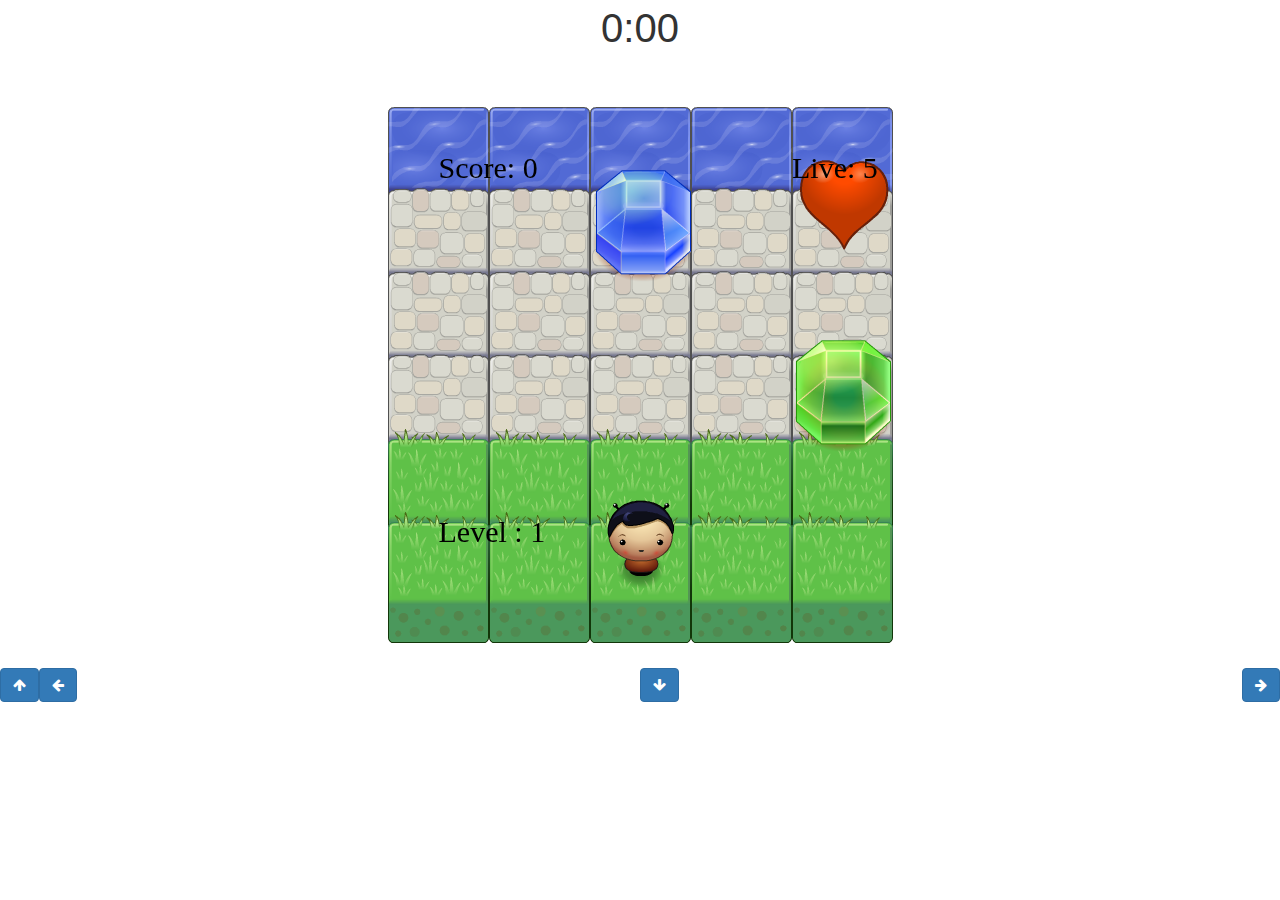
==== projects/arcade-game-master/index.html @ b1844745 "Update index.html" ====
<!DOCTYPE html>
<html>
	<head>
		<meta charset="UTF-8">
		<title>Effective JavaScript: Frogger</title>
		<link rel="stylesheet prefetch" href="https://maxcdn.bootstrapcdn.com/font-awesome/4.6.1/css/font-awesome.min.css">
		<link rel="stylesheet" href="css/style.css">
		<link rel="stylesheet" href="https://maxcdn.bootstrapcdn.com/bootstrap/3.3.7/css/bootstrap.min.css">
	</head>
	<body>

		<!-- The Modal -->
		<div id="myModal" class="modal">

		  <!-- Modal content -->
		  <div class="modal-content">
			<div class="modal-header">
			  <h1 id="gameOver">Game Over!</h1>
			</div>
			<div class="modal-body" style="text-align: center;">
				<h2> Your Stats<br/>
					<img id="charact" src="images/char-boy UI.png" width="50" height="52">
				</h2>
				<h3 id="finishtime"></h3>
				<h3> 
					You collected
					<span id="green gem"></span> <img src="images/Gem Green UI.png" width="25" height="28">
					<span id="blue gem"></span> <img src="images/Gem Blue UI.png" width="25" height="28">
					<span id="orange gem"></span> <img src="images/Gem Orange UI.png" width="25" height="28">
				</h3>
				<h3 id="lives" style="display: none;"> You have <span id="hearts"></span> <img src="images/Heart.png" width="25" height="43"> remaining</h3>
				<h3 id="levels"></h3>
				<h3> Your Score : <span id="scores"></span> </h3>
			</div>
			<div class="modal-footer" style="text-align: center;">
				<h1 class="restart white" title="Restart Game?"><i class="fa fa-repeat"></i></h1>
				 <h3>Wana Try Again?</h3>
			</div>
		  </div>

		</div>	
		<div class="timer" id="timer" title="Timer">0:00</div>
		<script src="https://ajax.googleapis.com/ajax/libs/jquery/3.2.1/jquery.min.js"></script>
		<script src="https://maxcdn.bootstrapcdn.com/bootstrap/3.3.7/js/bootstrap.min.js"></script>
		<script src="js/resources.js"></script>
		<script src="js/timer_helper.js"></script>	
		<script src="js/helper.js"></script>
		<script src="js/app.js"></script>
		<script src="js/live.js"></script>
		<script src="js/gems.js"></script>
		<script src="js/ui.js"></script>
		<script src="js/initialiser.js"></script>
		<script src="js/engine.js"></script>
<div class="text-center">
<button id="movedown" class="btn btn-primary pull-left"><i class="fa fa-arrow-up"></i></button>	
<button id="moveleft" class="btn btn-primary pull-left"><i class="fa fa-arrow-left"></i></button>
<button id="moveright" class="btn btn-primary pull-right"><i class="fa fa-arrow-right"></i></button>
<button id="movedown" class="btn btn-primary"><i class="fa fa-arrow-down"></i></button>
</div>
	</body>
</html>
---- projects/arcade-game-master/css/style.css ----
body {
    text-align: center;
}


/* The Modal (background) */
.modal {
    display: none; /* Hidden by default */
    position: fixed; /* Stay in place */
    z-index: 1; /* Sit on top */
    padding-top: 100px; /* Location of the box */
    left: 0;
    top: 0;
    width: 100%; /* Full width */
    height: 100%; /* Full height */
    overflow: auto; /* Enable scroll if needed */
    background-color: rgb(0,0,0); /* Fallback color */
    background-color: rgba(0,0,0,0.4); /* Black w/ opacity */
}

/* Modal Content */
.modal-content {
    position: relative;
    background: #FFFFFF url('../images/geometry2.png'); /* Background pattern from Subtle Patterns */
    margin: auto;
    padding: 0;
    border: 1px solid #888;
    width: 80%;
    box-shadow: 0 4px 8px 0 rgba(0,0,0,0.2),0 6px 20px 0 rgba(0,0,0,0.19);
    -webkit-animation-name: animatetop;
    -webkit-animation-duration: 0.4s;
    animation-name: animatetop;
    animation-duration: 0.4s
}

/* Add Animation */
@-webkit-keyframes animatetop {
    from {top:-300px; opacity:0} 
    to {top:0; opacity:1}
}

@keyframes animatetop {
    from {top:-300px; opacity:0}
    to {top:0; opacity:1}
}

/* The Close Button */
.close {
    color: white;
    float: right;
    font-size: 28px;
    font-weight: bold;
}

.close:hover,
.close:focus {
    color: #000;
    text-decoration: none;
    cursor: pointer;
}

.modal-header {
    padding: 2px 16px;
    background-color: #5cb85c;
    color: white;
}

.modal-body {padding: 2px 16px;}

.modal-footer {
    padding: 2px 16px;
    background-color: #5cb85c;
    color: white;
}

.timer{
	font-size: 30pt;
}
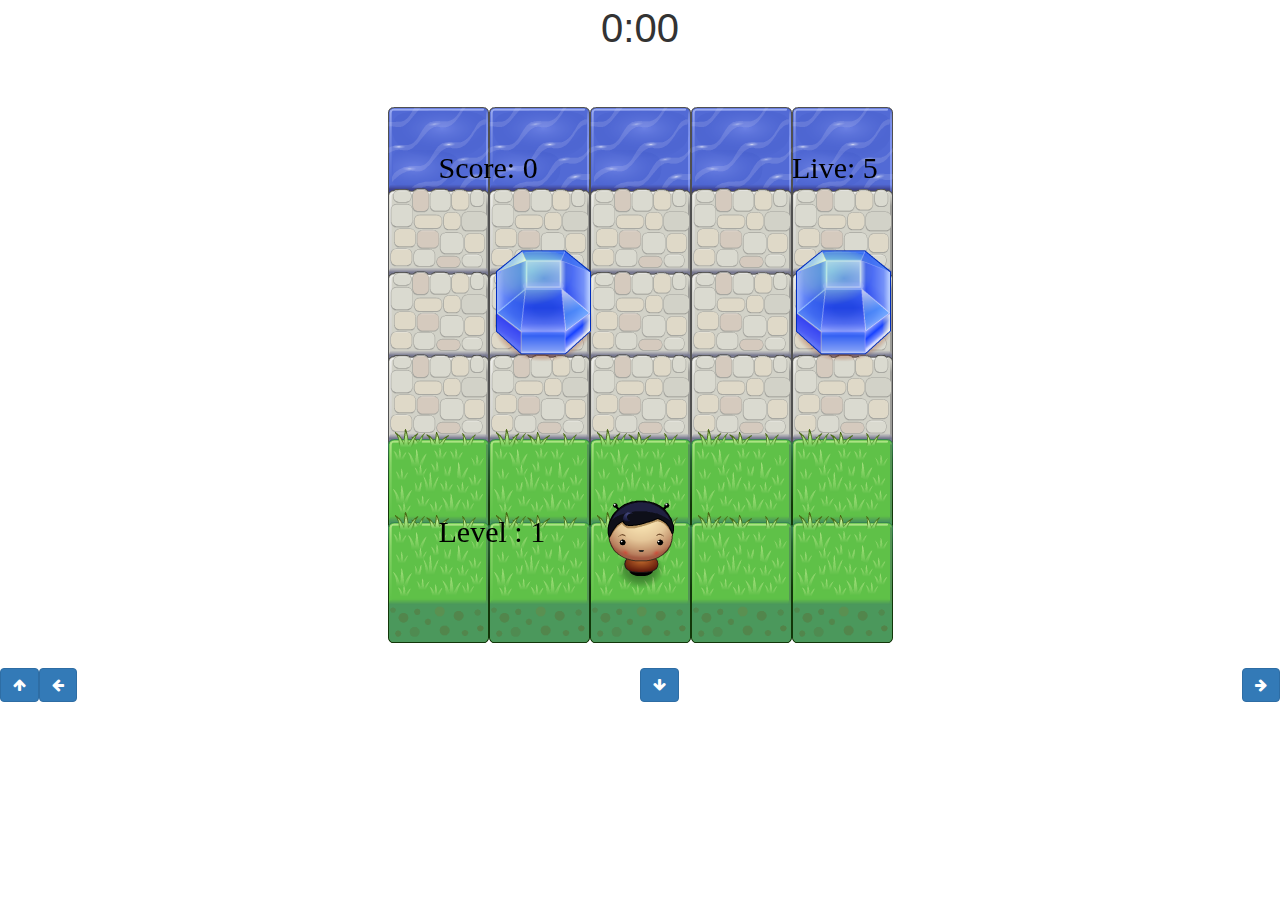
==== commit 0bb1150d: "Update index.html" ====
--- a/projects/arcade-game-master/index.html
+++ b/projects/arcade-game-master/index.html
@@ -52,7 +52,7 @@
 		<script src="js/initialiser.js"></script>
 		<script src="js/engine.js"></script>
 <div class="text-center">
-<button id="movedown" class="btn btn-primary pull-left"><i class="fa fa-arrow-up"></i></button>	
+<button id="moveup" class="btn btn-primary pull-left"><i class="fa fa-arrow-up"></i></button>	
 <button id="moveleft" class="btn btn-primary pull-left"><i class="fa fa-arrow-left"></i></button>
 <button id="moveright" class="btn btn-primary pull-right"><i class="fa fa-arrow-right"></i></button>
 <button id="movedown" class="btn btn-primary"><i class="fa fa-arrow-down"></i></button>
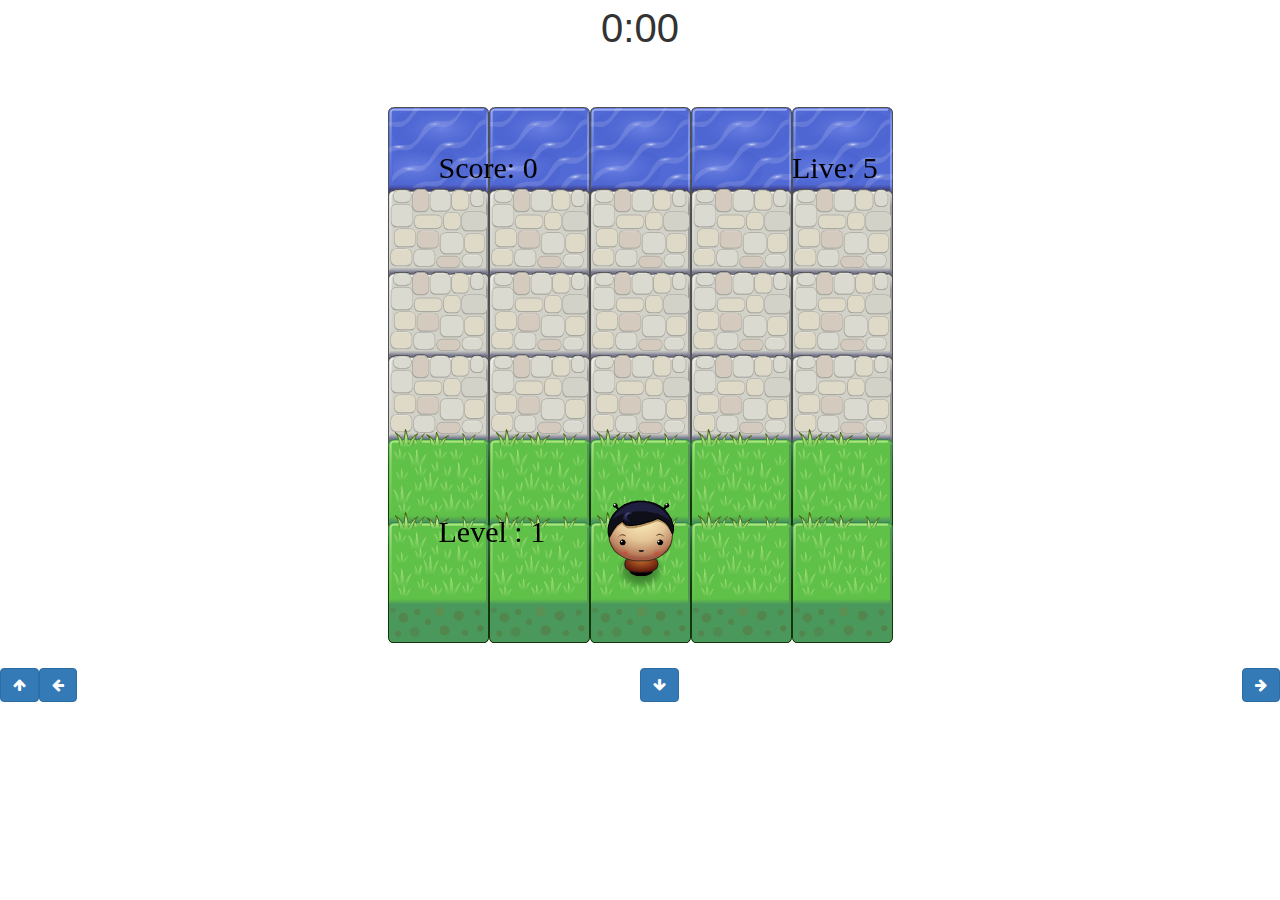
==== commit f495bc97: "Update index.html" ====
--- a/projects/arcade-game-master/index.html
+++ b/projects/arcade-game-master/index.html
@@ -51,11 +51,12 @@
 		<script src="js/ui.js"></script>
 		<script src="js/initialiser.js"></script>
 		<script src="js/engine.js"></script>
+		<script src="js/controller.js"></script>
 <div class="text-center">
-<button id="moveup" class="btn btn-primary pull-left"><i class="fa fa-arrow-up"></i></button>	
-<button id="moveleft" class="btn btn-primary pull-left"><i class="fa fa-arrow-left"></i></button>
-<button id="moveright" class="btn btn-primary pull-right"><i class="fa fa-arrow-right"></i></button>
-<button id="movedown" class="btn btn-primary"><i class="fa fa-arrow-down"></i></button>
+<button id="moveup" class="btn btn-primary pull-left"><i class="fa fa-arrow-up" onclick="move('up');"></i></button>	
+<button id="moveleft" class="btn btn-primary pull-left"><i class="fa fa-arrow-left" onclick="move('left');" ></i></button>
+<button id="moveright" class="btn btn-primary pull-right" onclick="move('right');"><i class="fa fa-arrow-right"></i></button>
+<button id="movedown" class="btn btn-primary" onclick="move('down');"><i class="fa fa-arrow-down"></i></button>
 </div>
 	</body>
 </html>
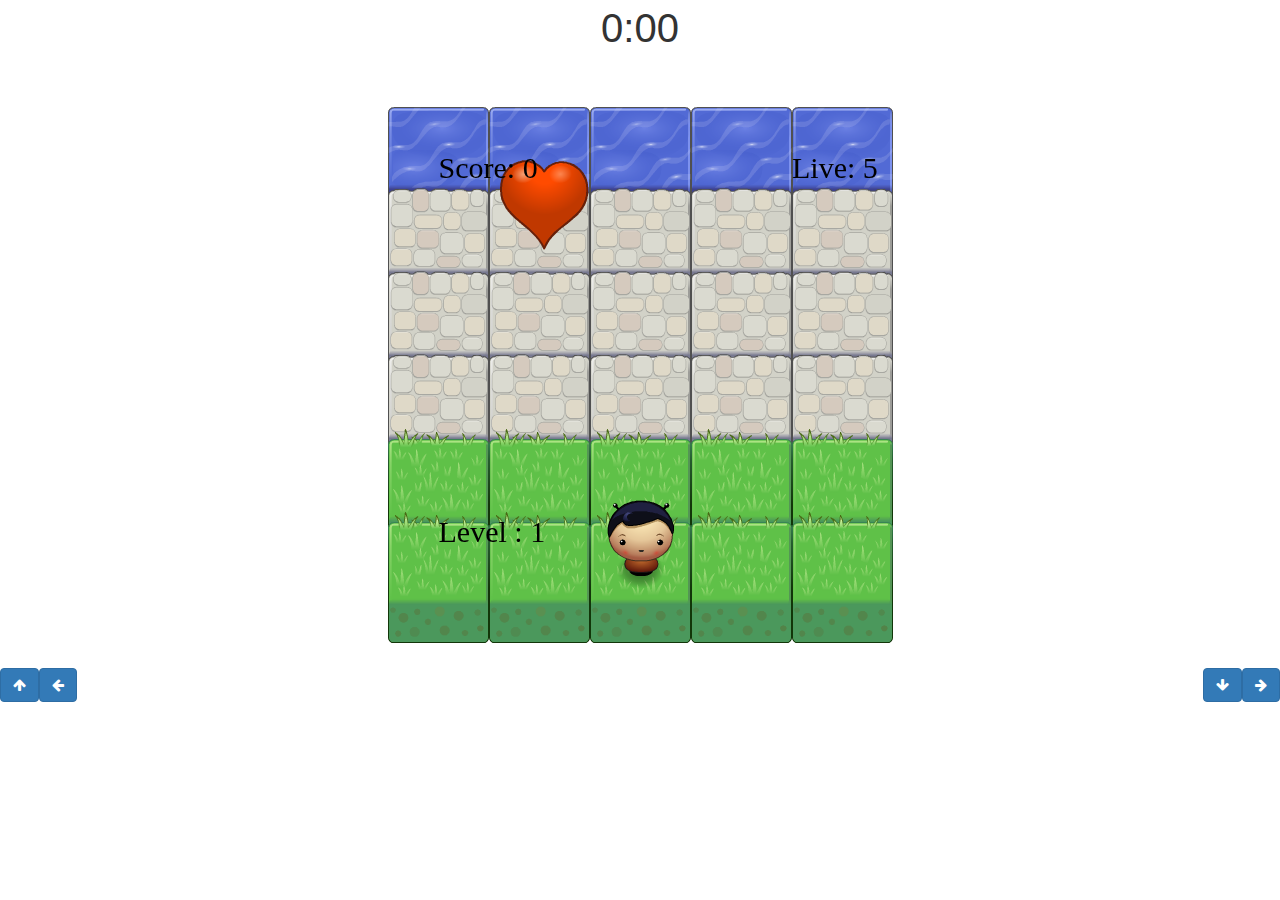
==== commit efaf7b19: "Update index.html" ====
--- a/projects/arcade-game-master/index.html
+++ b/projects/arcade-game-master/index.html
@@ -56,7 +56,7 @@
 <button id="moveup" class="btn btn-primary pull-left"><i class="fa fa-arrow-up" onclick="move('up');"></i></button>	
 <button id="moveleft" class="btn btn-primary pull-left"><i class="fa fa-arrow-left" onclick="move('left');" ></i></button>
 <button id="moveright" class="btn btn-primary pull-right" onclick="move('right');"><i class="fa fa-arrow-right"></i></button>
-<button id="movedown" class="btn btn-primary" onclick="move('down');"><i class="fa fa-arrow-down"></i></button>
+<button id="movedown" class="btn btn-primary pull-right" onclick="move('down');"><i class="fa fa-arrow-down"></i></button>
 </div>
 	</body>
 </html>
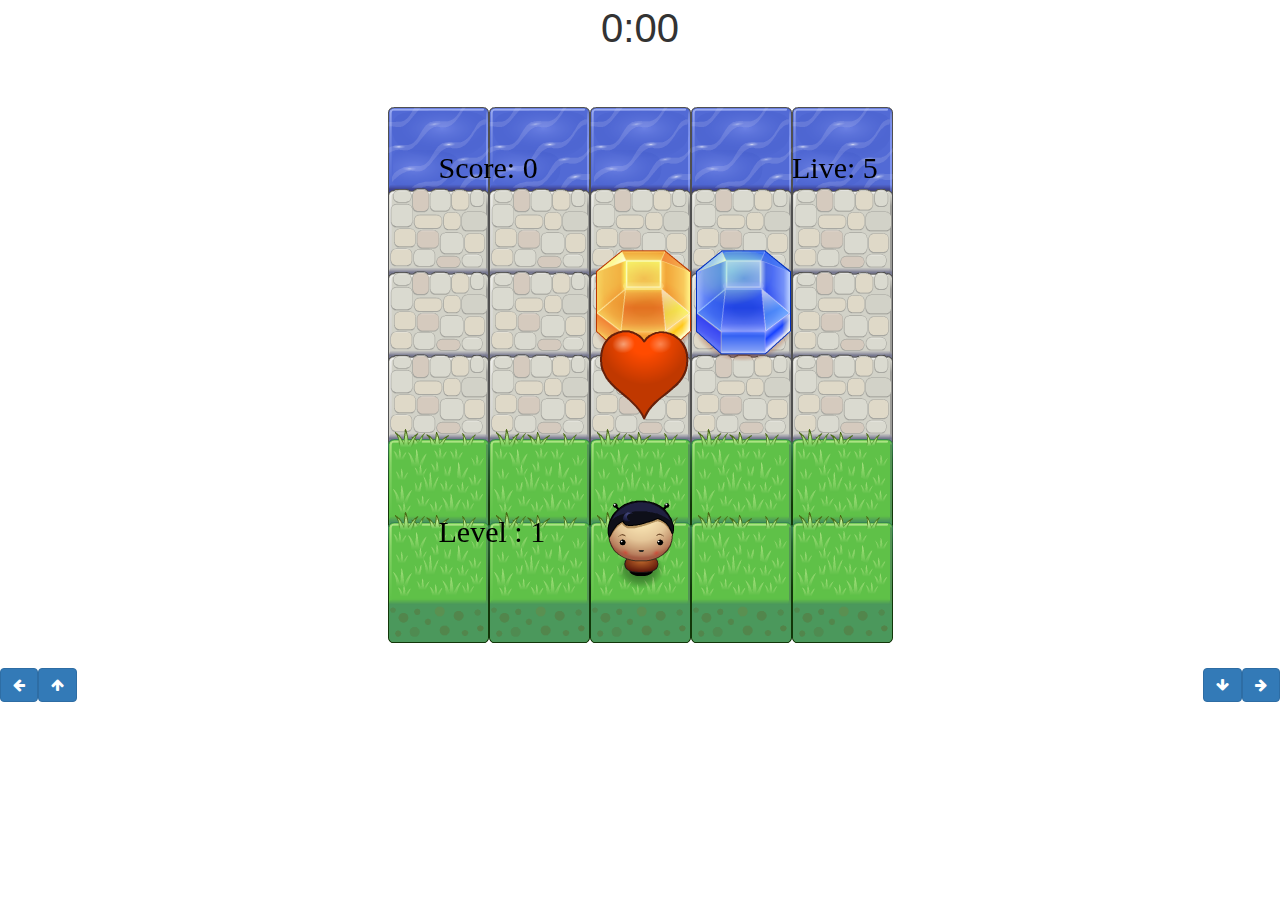
==== commit c9e1b8e3: "Update index.html" ====
--- a/projects/arcade-game-master/index.html
+++ b/projects/arcade-game-master/index.html
@@ -52,11 +52,12 @@
 		<script src="js/initialiser.js"></script>
 		<script src="js/engine.js"></script>
 		<script src="js/controller.js"></script>
-<div class="text-center">
-<button id="moveup" class="btn btn-primary pull-left"><i class="fa fa-arrow-up" onclick="move('up');"></i></button>	
-<button id="moveleft" class="btn btn-primary pull-left"><i class="fa fa-arrow-left" onclick="move('left');" ></i></button>
-<button id="moveright" class="btn btn-primary pull-right" onclick="move('right');"><i class="fa fa-arrow-right"></i></button>
-<button id="movedown" class="btn btn-primary pull-right" onclick="move('down');"><i class="fa fa-arrow-down"></i></button>
-</div>
+		<div class="text-center">
+
+		<button id="moveleft" class="btn btn-primary pull-left"><i class="fa fa-arrow-left" onclick="move('left');" ></i></button>
+		<button id="moveup" class="btn btn-primary pull-left"><i class="fa fa-arrow-up" onclick="move('up');"></i></button>	
+		<button id="moveright" class="btn btn-primary pull-right" onclick="move('right');"><i class="fa fa-arrow-right"></i></button>
+		<button id="movedown" class="btn btn-primary pull-right" onclick="move('down');"><i class="fa fa-arrow-down"></i></button>
+		</div>
 	</body>
 </html>
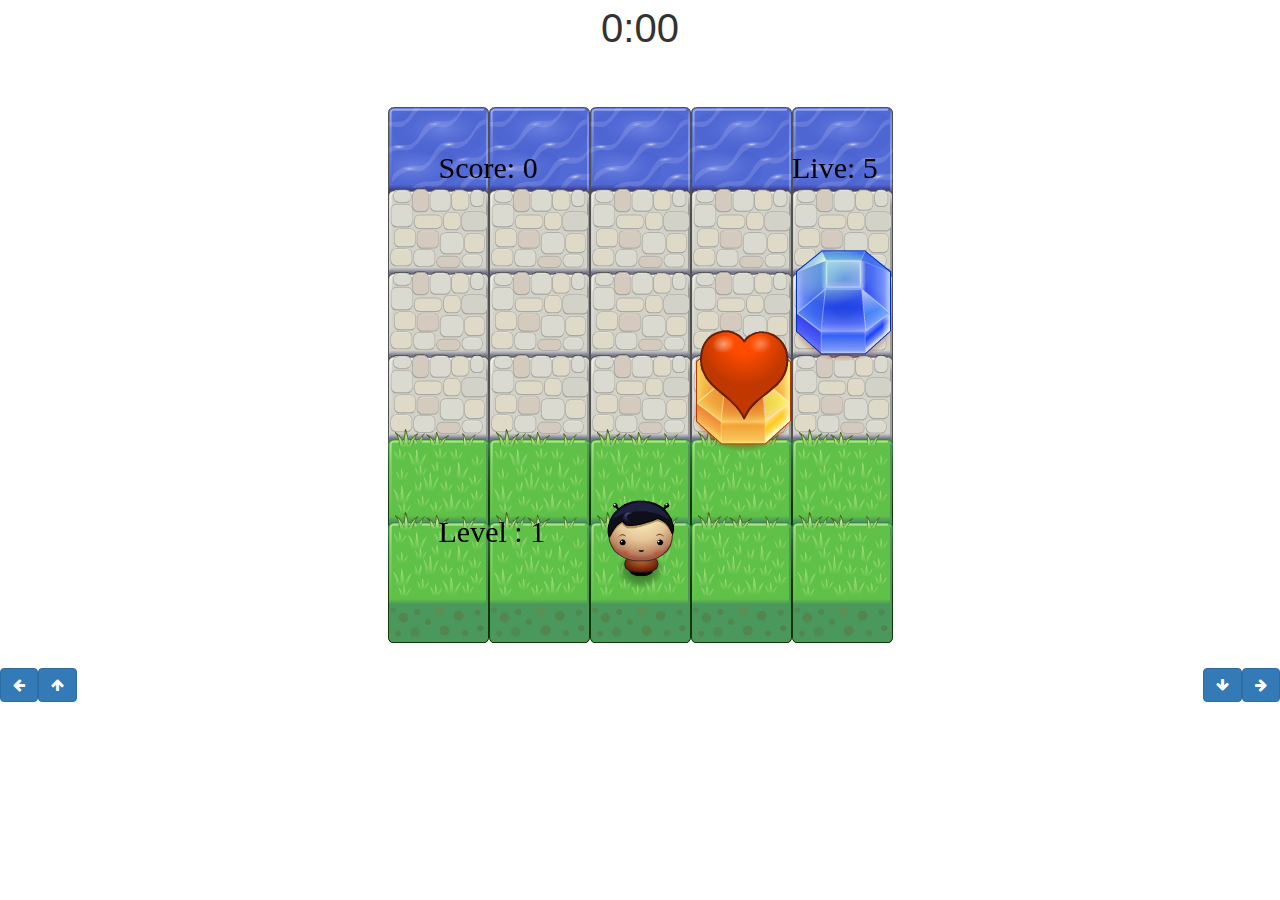
==== commit fa454eb8: "Update index.html" ====
--- a/projects/arcade-game-master/index.html
+++ b/projects/arcade-game-master/index.html
@@ -54,10 +54,10 @@
 		<script src="js/controller.js"></script>
 		<div class="text-center">
 
-		<button id="moveleft" class="btn btn-primary pull-left"><i class="fa fa-arrow-left" onclick="move('left');" ></i></button>
-		<button id="moveup" class="btn btn-primary pull-left"><i class="fa fa-arrow-up" onclick="move('up');"></i></button>	
-		<button id="moveright" class="btn btn-primary pull-right" onclick="move('right');"><i class="fa fa-arrow-right"></i></button>
-		<button id="movedown" class="btn btn-primary pull-right" onclick="move('down');"><i class="fa fa-arrow-down"></i></button>
+		<button id="moveleft" class="btn btn-primary pull-left movement"><i class="fa fa-arrow-left" onclick="move('left');" ></i></button>
+		<button id="moveup" class="btn btn-primary pull-left movement"><i class="fa fa-arrow-up" onclick="move('up');"></i></button>	
+		<button id="moveright" class="btn btn-primary pull-right movement" onclick="move('right');"><i class="fa fa-arrow-right"></i></button>
+		<button id="movedown" class="btn btn-primary pull-right movement" onclick="move('down');"><i class="fa fa-arrow-down"></i></button>
 		</div>
 	</body>
 </html>
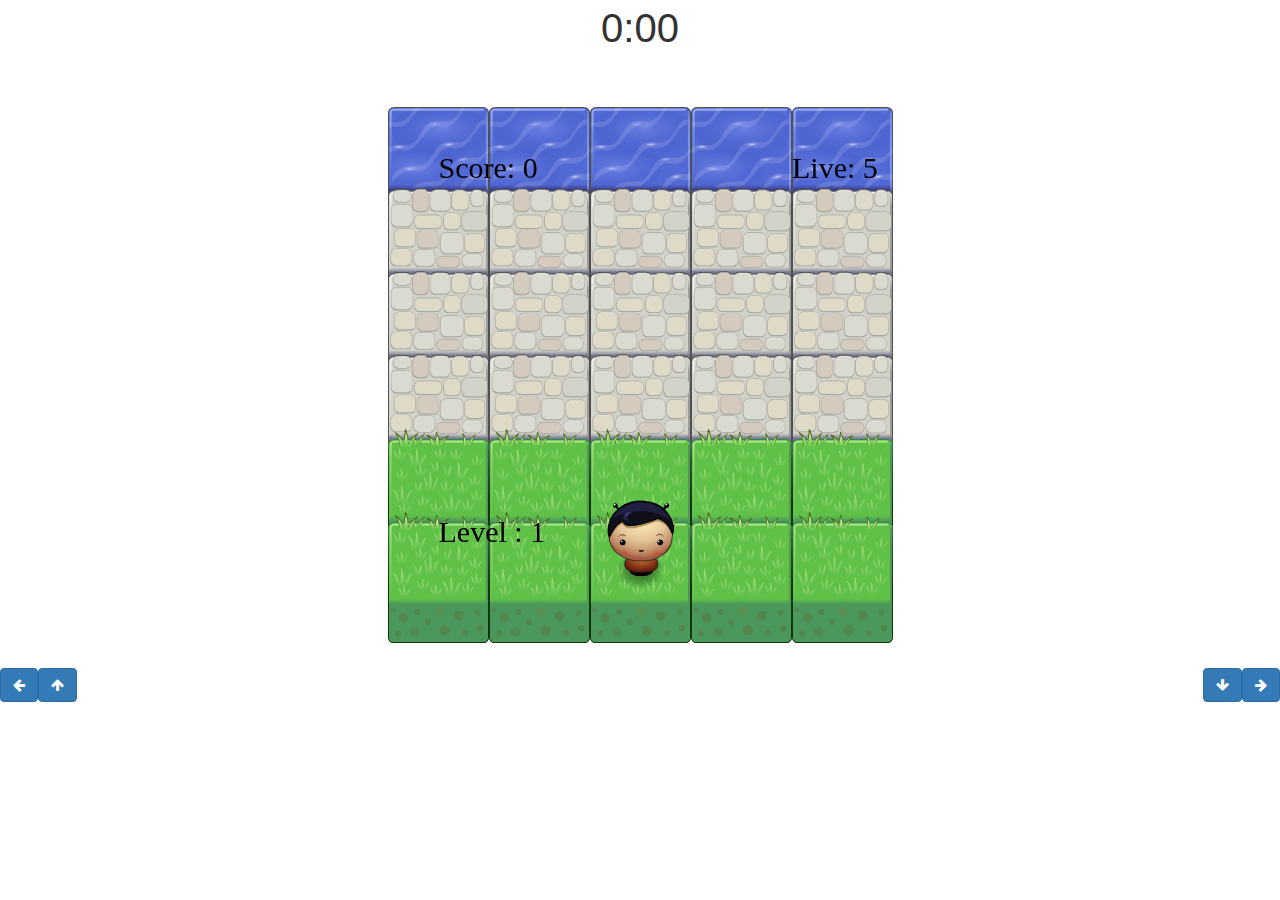
==== commit 725e1a65: "Update index.html" ====
--- a/projects/arcade-game-master/index.html
+++ b/projects/arcade-game-master/index.html
@@ -54,10 +54,10 @@
 		<script src="js/controller.js"></script>
 		<div class="text-center">
 
-		<button id="moveleft" class="btn btn-primary pull-left movement"><i class="fa fa-arrow-left" onclick="move('left');" ></i></button>
-		<button id="moveup" class="btn btn-primary pull-left movement"><i class="fa fa-arrow-up" onclick="move('up');"></i></button>	
-		<button id="moveright" class="btn btn-primary pull-right movement" onclick="move('right');"><i class="fa fa-arrow-right"></i></button>
-		<button id="movedown" class="btn btn-primary pull-right movement" onclick="move('down');"><i class="fa fa-arrow-down"></i></button>
+		<button id="moveleft" class="btn btn-primary pull-left movement"><i class="fa fa-arrow-left"></i></button>
+		<button id="moveup" class="btn btn-primary pull-left movement"><i class="fa fa-arrow-up"></i></button>	
+		<button id="moveright" class="btn btn-primary pull-right movement"><i class="fa fa-arrow-right"></i></button>
+		<button id="movedown" class="btn btn-primary pull-right movement"><i class="fa fa-arrow-down"></i></button>
 		</div>
 	</body>
 </html>
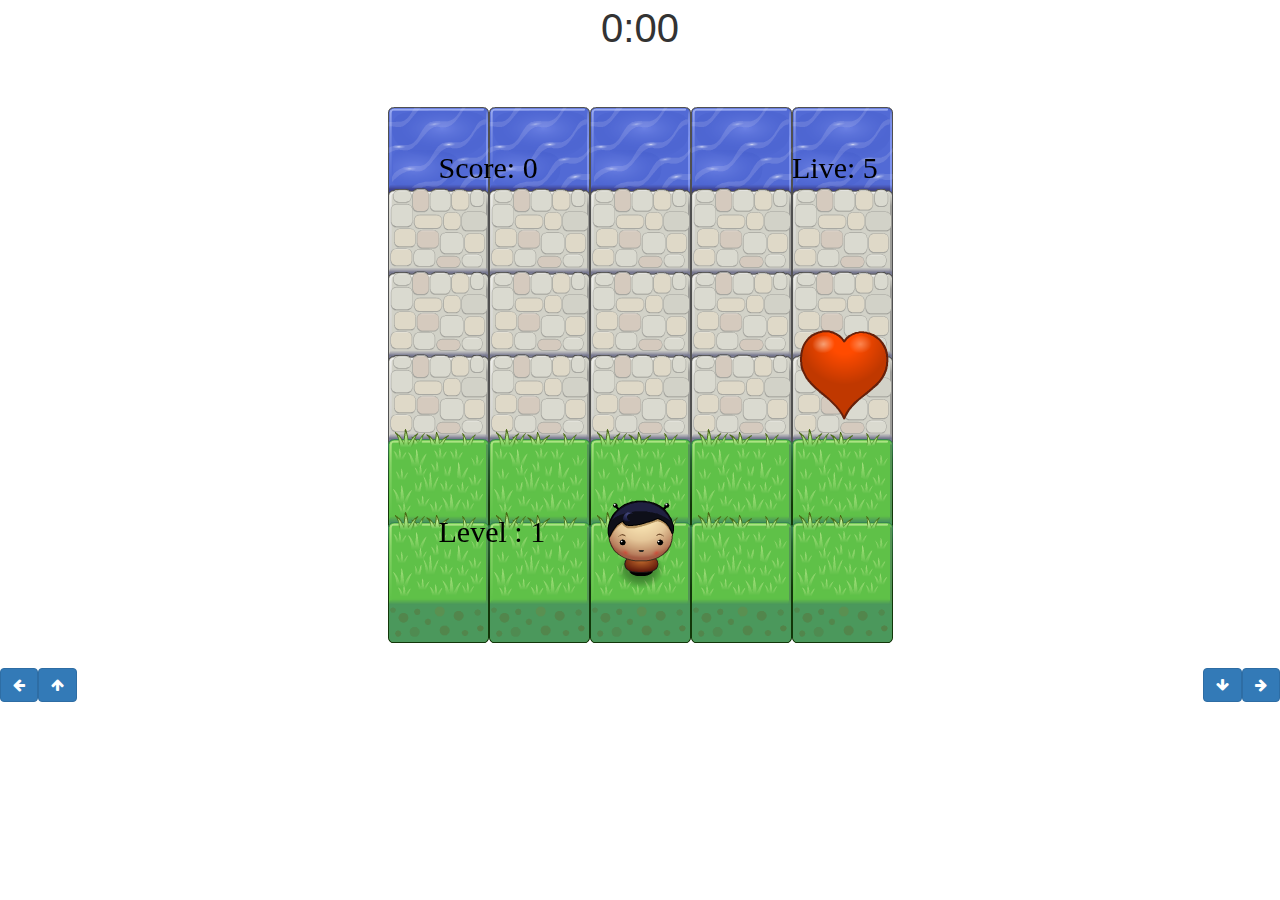
==== commit 3527562f: "Edited" ====
--- a/projects/arcade-game-master/index.html
+++ b/projects/arcade-game-master/index.html
@@ -52,12 +52,14 @@
 		<script src="js/initialiser.js"></script>
 		<script src="js/engine.js"></script>
 		<script src="js/controller.js"></script>
-		<div class="text-center">
+		
+		
+		<div class="text-center ">
+			<button id="moveleft" class="btn btn-primary pull-left movement"><i class="fa fa-arrow-left"></i></button>
+			<button id="moveup" class="btn btn-primary pull-left movement"><i class="fa fa-arrow-up"></i></button>	
+			<button id="moveright" class="btn btn-primary pull-right movement"><i class="fa fa-arrow-right"></i></button>
+			<button id="movedown" class="btn btn-primary pull-right movement"><i class="fa fa-arrow-down"></i></button>
+		</div>
 
-		<button id="moveleft" class="btn btn-primary pull-left movement"><i class="fa fa-arrow-left"></i></button>
-		<button id="moveup" class="btn btn-primary pull-left movement"><i class="fa fa-arrow-up"></i></button>	
-		<button id="moveright" class="btn btn-primary pull-right movement"><i class="fa fa-arrow-right"></i></button>
-		<button id="movedown" class="btn btn-primary pull-right movement"><i class="fa fa-arrow-down"></i></button>
-		</div>
 	</body>
 </html>
